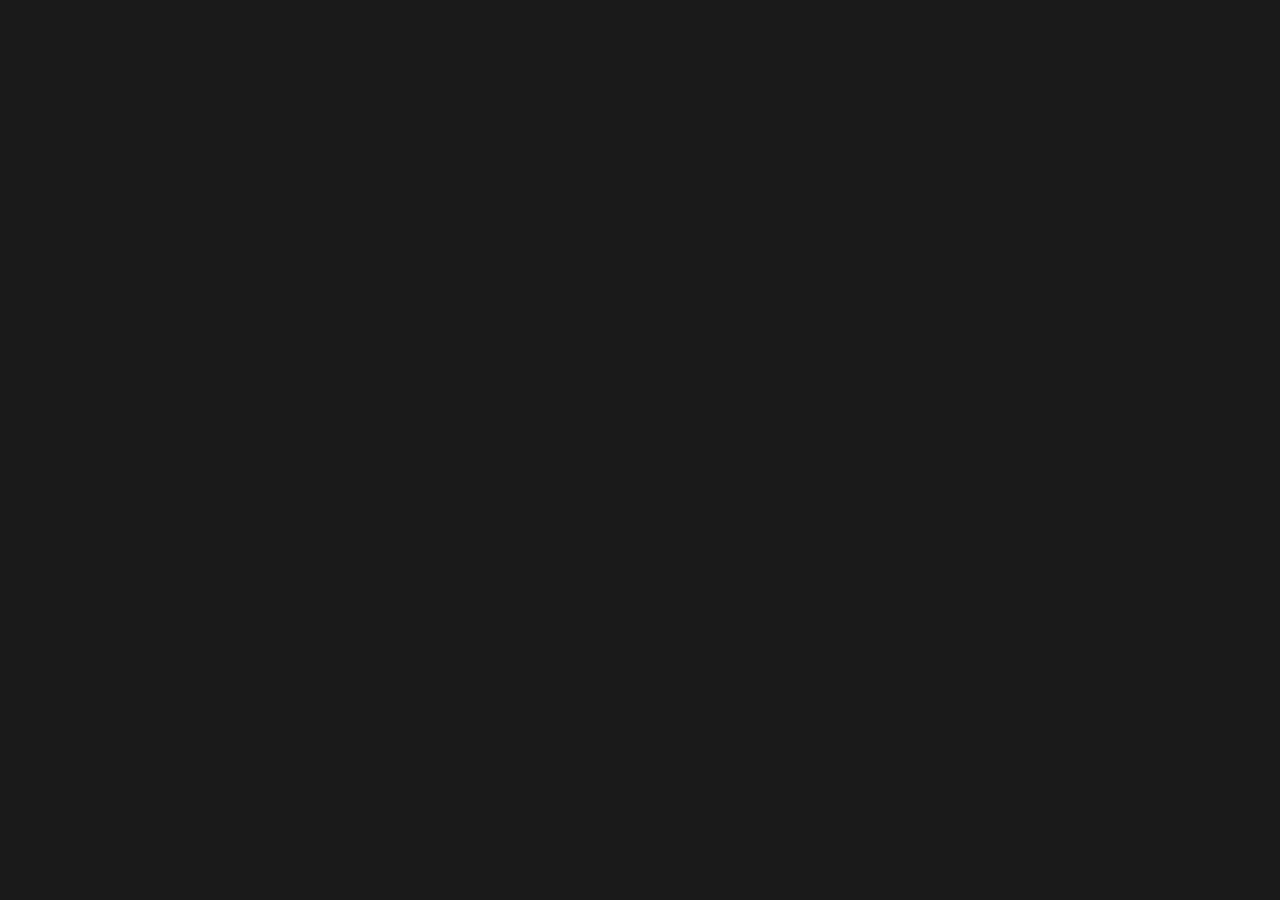
==== index.html @ 044301d6 "First commit for Buddjet Pro" ====
<html>
<head>
<meta http-equiv="Content-Type" content="text/html; charset=UTF-8" />
<meta name="msapplication-tap-highlight" content="no" />
<meta name="viewport" content="user-scalable=no, initial-scale=1, maximum-scale=1, minimum-scale=1, width=device-width" />
<title>Buddjet Demo Page</title>


<!-- stylesheet -->
<link rel="stylesheet" type="text/css" href="css/style-dev.css" />

<!-- external scripts -->
<script src="js/jquery-1.11.1.min.js"></script>

<script src="js/buddjet.js"></script>




</head>

<body>

<script>
    $(document).ready(
      function ()
      {
        if (typeof(Storage) !== "undefined") 
        {
            var session = localStorage.getItem(app_id + ".logged-in-session");
            // if we already have a valid session
            // then redirect to app page
            if (session == null || typeof(session) == "undefined")
            {
              window.location.href = "login.html";
            }
            else
            {
              window.location.href = "app.html";
            }
        }
        else 
        {
          // TODO redirect to error page
          // write access to local storage denied to application
          //alert('FATAL ERROR: ACCESS DENIED TO LOCAL STORAGE');
          window.location.href = "error/error.html";
        } 
        
      }
    );
</script>
  

</body>
  

</html>
---- css/style-dev.css ----
body  {
	font: 12px/14px 'Ubuntu', 'Helvetica Neue', Helvetica, Arial, sans-serif;
	color: #a8a7a8;
    margin: 0px;
    background-color: #1a1a1a;
	text-shadow: 1px 1px 0 rgba(0, 0, 0, 0.8);
    /*
	-webkit-box-shadow: inset 0 1px 4px rgba(0, 0, 0, 0.3), 0 1px rgba(255, 255, 255, 0.06);
	box-shadow: inset 0 1px 4px rgba(0, 0, 0, 0.3), 0 1px rgba(255, 255, 255, 0.06);
    */
}


.ui-sidebar-entry {
    vertical-align: middle;
    text-decoration: none;
    height:28px;
    width:220px;
    font: 13px 'Ubuntu', 'Helvetica Neue', Helvetica, Arial, sans-serif;
    letter-spacing: 1px;
    color: #cdccd0;
    font-weight: normal;

}

li.ui-sidebar-entry{
    padding-left: 55px;
}

a.ui-sidebar-entry {
    padding-top: 10px;
    background-position: 180px 10px;
}



a.ui-sidebar-entry:link, a.ui-sidebar-entry:visited {
    position: relative;
    display: block;
    text-decoration: none;
    overflow: hidden;
    border-radius: 0;
    text-shadow: 0 0 1px rgba(0, 0, 0, 0.2), 0 1px 0 rgba(0, 0, 0, 0.2);
    -webkit-transition: all 1s ease;
    -moz-transition: all 1s ease;
    -o-transition: all 1s ease;
    transition: all 1s ease;
}
a.ui-sidebar-entry:link:after, a.ui-sidebar-entry:visited:after {
    content: "";
    position: absolute;
    height: 0%;
    left: 50%;
    top: 50%;
    width: 150%;
    z-index: -1;
    -webkit-transition: all 0.75s ease 0s;
    -moz-transition: all 0.75s ease 0s;
    -o-transition: all 0.75s ease 0s;
    transition: all 0.75s ease 0s;
}
a.ui-sidebar-entry:link:hover, a.ui-sidebar-entry:visited:hover {
    text-shadow: none;
}
a.ui-sidebar-entry:link:hover:after, a.ui-sidebar-entry:visited:hover:after {
    height: 450%;
}
a.ui-sidebar-entry:link, a.ui-sidebar-entry:visited {
    position: relative;
    display: block;
    border-radius: 0;
    text-decoration: none;
    overflow: hidden;
    text-shadow: 0 0 1px rgba(0, 0, 0, 0.2), 0 1px 0 rgba(0, 0, 0, 0.2);
    -webkit-transition: all 1s ease;
    -moz-transition: all 1s ease;
    -o-transition: all 1s ease;
    transition: all 1s ease;
}

a.ui-sidebar-entry:after {
    opacity: 0;
    background-image: -webkit-linear-gradient( transparent 50%, rgba(255,56,0,0.4) 50%);
    background-image: -moz-linear-gradient(transparent 50%, rgba(255,56,0,0.4) 50%);
    background-size: 10px 10px;
    -moz-transform: translateX(-50%) translateY(-50%) rotate(-45deg);
    -ms-transform: translateX(-50%) translateY(-50%) rotate(-45deg);
    -webkit-transform: translateX(-50%) translateY(-50%) rotate(-45deg);
    transform: translateX(-50%) translateY(-50%) rotate(-45deg);
}
a.ui-sidebar-entry:hover:after {
    height: 600% !important;
    opacity: 1;
}




li#home-sidebar-entry { background: url('../img/16/16Px - 250.png') no-repeat; background-position: 20px 0px; }
li#income-sidebar-entry { background: url('../img/16/16Px - 385.png') no-repeat; background-position: 20px 0px; }
li#housing-sidebar-entry { background: url('../img/16/16Px - 249.png') no-repeat; background-position: 20px 0px;}
li#transportation-sidebar-entry { background: url('../img/16/16Px - 042.png') no-repeat; background-position: 20px 0px;}
li#medical-sidebar-entry { background: url('../img/16/16Px - 433.png') no-repeat; background-position: 20px 0px;}
li#utilities-sidebar-entry { background: url('../img/16/16Px - 144.png') no-repeat; background-position: 20px 0px;}
li#personal-sidebar-entry { background: url('../img/16/16Px - 006.png') no-repeat; background-position: 20px 0px;}
li#entertainment-sidebar-entry { background: url('../img/16/16Px - 117.png') no-repeat; background-position: 20px 0px;}
li#household-sidebar-entry { background: url('../img/16/16Px - 410.png') no-repeat; background-position: 20px 0px;}
li#giving-sidebar-entry { background: url('../img/16/16Px - 396.png') no-repeat; background-position: 20px 0px;}
li#pets-sidebar-entry { background: url('../img/16/16Px - 226.png') no-repeat; background-position: 20px 0px;}
li#insurance-sidebar-entry { background: url('../img/16/16Px - 020.png') no-repeat; background-position: 20px 0px;}
li#taxes-sidebar-entry { background: url('../img/16/16Px - 121.png') no-repeat; background-position: 20px 0px;}
li#debt-sidebar-entry { background: url('../img/16/16Px - 391.png') no-repeat; background-position: 20px 0px;}
li#education-sidebar-entry { background: url('../img/16/16Px - 312.png') no-repeat;background-position: 20px 0px; }
li#savings-sidebar-entry { background: url('../img/16/16Px - 211.png') no-repeat; background-position: 20px 0px;}



a.ui-fake-input, a.ui-fake-input:focus {
    border: 1px solid #111;
    text-decoration: none;
    margin: 0.2em;
    padding: 0.5em;
    font: 12px/14px 'Ubuntu', 'Helvetica Neue', Helvetica, Arial, sans-serif;
    line-height: 1em;
    background: #444;
    color: #fff;
    width: auto;
    font-family: 'Ubuntu', sans-serif;
    background: -webkit-gradient(linear, left top, left bottom, from(#222), to(#333));
    -webkit-appearance: none;
    /*box-shadow*/
    -webkit-box-shadow: 1px 1px 1px #333;
    -moz-box-shadow: 1px 1px 1px #333;
    box-shadow: 1px 1px 1px #333;
    outline-color: #1a1a1a;
    outline: 0;
}

.inner-fake-input, .inner-fake-input:focus {
    display: inline-block;
    width: 150px;
    height: 20px;
    margin-top: 2px;
    margin-bottom: 2px;
    width: 50px;
    margin-left: 2px;
    margin-right: 2px;
    padding-left: 5px;
    padding-right: 5px;
    outline-color: #1a1a1a;
    outline: 0;
}






input,
textarea,
select {
    border: 1px solid #111;
    padding: 0.5em;
    font: 12px/14px 'Ubuntu', 'Helvetica Neue', Helvetica, Arial, sans-serif;
    line-height: 1em;
    width: 80%;
    color: #fff;
    font-family: 'Ubuntu', sans-serif;
    background: -webkit-gradient(linear, left top, left bottom, from(#222), to(#333));
    -webkit-appearance: none;
    /*box-shadow*/
    -webkit-box-shadow: 1px 1px 1px #333;
    -moz-box-shadow: 1px 1px 1px #333;
    box-shadow: 1px 1px 1px #333;
}
input:focus,
textarea:focus,
select:focus { outline-color: #c00 }
textarea {
    height: 50px;
    background: -webkit-gradient(linear, left top, left bottom, color-stop(0, #222), color-stop(0.05, #333));
    background: -moz-gradient(linear, left top, left bottom, color-stop(0, #222), color-stop(0.05, #333));
    background: -o-gradient(linear, left top, left bottom, color-stop(0, #222), color-stop(0.05, #333));
    background: -ms-gradient(linear, left top, left bottom, color-stop(0, #222), color-stop(0.05, #333));
    background: gradient(linear, left top, left bottom, color-stop(0, #222), color-stop(0.05, #333));
}
fieldset{
    border:0;
}

select {
    padding: 0.5em 1em 0.5em 0.75em;
    background: #2a3339 url("data:image/png,%89PNG%0D%0A%1A%0A%00%00%00%0DIHDR%00%00%0C%80%00%00%00%40%08%02%00%00%00W%AEz%EF%00%00%00%19tEXtSoftware%00Adobe%20ImageReadyq%C9e%3C%00%00%06CIDATx%DA%EC%DDMk%94W%18%06%E0g%26%A3%B6EM%D4%18%AD%FDp(%B4j%A1%26%C5%8D%3B%C7%95%81J%CD%AA%A0t%11i%F7%FA%0F%8C%FF%C0%7F%90q%E72n%BBq%DCtQ%10%26%B6%94F%A4Djm%EAg%02j%A3%C6%9C%CAXJ%91d%9C%19%CA%0C9%5E%17%EF%EE%3D%EFy%E1%5E%DF%3CO%E1%C0%81%03%01%00%00%00%00%00%00%00%00%B0%F6%7D%7B%E5J%97%FFX%14%3A%00%00%00%00%00%00%00%00%40g%14%B0%00%00%00%00%00%00%00%00%00%3AT%12%01%00%00%00%00%00%00%00%00%90%87%D4%F5%3F%96RJr%07%00%00%00%00%00%00%00%00%E8%80%09X%00%00%00%00%00%00%00%00%40%26z0%01K%E8%00%00%00%00%00%00%00%00%40%1E%BA_%C0*%0A%1D%00%00%00%00%00%00%00%00%A03%26%60%01%00%00%00%00%00%00%00%00%99%E8%C1%0A%C2%94%92%DC%01%00%00%00%00%00%00%00%00%3A%60%02%16%00%00%00%00%00%00%00%00%90%89%1EL%C0%12%3A%00%00%00%00%00%00%00%00%90%87%EE%17%B0%8AB%07%00%00%00%00%00%00%00%00%E8L)%A5%24%05%00%00%00%00%00%00%00%00%20%03V%10%02%00%00%00%00%00%00%00%00t%C8%0AB%00%00%00%00%00%00%00%00%805%C3%04%2C%00%00%00%00%00%00%00%00%20%13%3DXA%98R%92%3B%00%00%00%00%00%00%00%00%90%81%1E%14%B0%84%0E%00%00%00%00%00%00%00%00%E4%A1%FB%05%AC%A2%D0%01%00%00%00%00%00%00%00%00%3Ac%05!%00%00%00%00%00%00%00%00%90%09%2B%08%01%00%00%00%00%00%00%00%00%3Ad%05!%00%00%00%00%00%00%00%00%40%87RG%CF%FA%81%81%2F%AA%D5O*%95%0D%11%856%BF%ED%1B%1A%1A%92%3B%00%00%00%00%00%00%00%00%90%81%FD%B7o%B7%FB%C9%8E%91%91%13%B5%DA%FB%87%0E%ED%1D%1F%DFZ(%DC%AE%D5%9EE%2C%B7%FC%B9%09X%00%00%00%00%00%00%00%00%40%26%DA%9D%7D%B5%7F%7C%FCx%AD%B6i%F7%EE%97%9F%7F%7C%E6%CC%D8%D4%D4%7B%03%03%EBZ%BEA%01%0B%00%00%00%00%00%00%00%00%C8D%5B%ED%AB%A3%D5%EA%E8%E4%E4%FA%FE%FE%FF%DE%B0%ED%D8%B1%2Fk%B5OGF%DEn%EDB%2B%08%01%00%00%00%00%00%00%00%80L%7C%D6%DA%0A%C2%81r%F9%EBZ%AD%7C%E4%C8%8Ao%D7%ED%DC%F9%D1%F1%E3%1B%E6%E6%EE%D4%EB%AF%5DGh%02%16%00%00%00%00%00%00%00%00%90%89V%06_%ED%AET%BE%A9%D7%B7%0F%0F7%B9%A7%D8%DF%FF%F9%E4%E4%D1s%E7%B6F%F4YA%08%00%00%00%00%00%00%00%00%F0%C2%A1%89%89%13%97.%BD%B2vp5%1F%9C%3A%F5U%AD%F6%E1%C0%C0%86%D5%CF%94RJb%05%00%00%00%00%00%00%00%002%D0%BC%0B5P.%AF%8B%989%7Bvk%C4%3B%8D%D1V%85%A6%E7%97%1B%CF%F0%D8%D8%C3j%F5%5E%C4%D2JgJB%07%00%00%00%00%00%00%00%00%F2%D0%BC%80%B50%3B%FB%C3%C4%C4%BB%11%5BZ.N-G%3Cj%EC%19%2C%ACr%B9%02%16%00%00%00%00%00%00%00%00%90%89%E6%05%AC%97m%AA%DF%22n%B5y%E7%B3%C6%F8%2B%05%2C%00%00%00%00%00%00%00%00%20g%E9uo%9F4%9E%FFQ)%A5%24w%00%00%00%00%00%00%00%00%20%03%DD%EFB%15%85%0E%00%00%00%00%00%00%00%00%D0%19%2B%08%01%00%00%00%00%00%00%00%80Lt%7F%02%96%15%84%00%00%00%00%00%00%00%00%40%26zP%C0%12%3A%00%00%00%00%00%00%00%00%90%87%E6%05%AC%5D%23%23'k%B5%0D%FD%FD%AD_%F8ta%E1%D2%F8%F8%D5%A9%A9%C7%11%CFW%3AP%14%3A%00%00%00%00%00%00%00%00%90%87%D4%F4%99%AB%D7%CF%97%CB%F7%2F_n%F1%B6%A5%1B7nV*%7DSS%9B%22%0A%AB%DC%D9788(w%00%00%00%00%00%00%00%00%20%03%FB%EE%DEm~%60iq%F1%CFju%C7%96-%1B%0F%1El~2%5D%BC%F8ht%F4%EE%EC%EC%CD%88%DB%11%8B%11%CB%2B%1D3%01%0B%00%00%00%00%00%00%00%00%C8D%F3%09X%CF%23%1EF%FC%1Aq%F1%F4%E9%99%93'%97%17%16V%BBg%F9%EC%D9%3Bcc%3F%CF%CF_%89%B8%16%F1%E2%DC%D2*w*%60%01%00%00%00%00%00%00%00%00o%8A%14%F1%24%E2V%C4w%D5%EA%F7%95%CA%D3%E9%E9WO%2C%2C%3C%3B%7C%F8%E6%C4%C4%8F%11%F5%88%1B%11%8FW%99%7D%F5R%DF%B6m%DB%C4%0A%00%00%00%00%00%00%00%00d%60%DF%BD%7B%AD%1C%7B%1E%F1W%C4%9D%B9%B9%7B%17.%EC%DA%B7%EF%AD%BD%7B%FFy1%3D%FD%B8R%B9Q%AF%FF%14%F1%CB%8B%03%11O%1B%9D%AD%26%FA%06%07%07%E5%0E%00%00%00%00%00%00%00%00d%60ok%05%ACh%0C%B5z%12%F1%60q%F1%F7%0B%17%B6%17%0A%9B%2B%95%E7%E7%CF%CF%8F%8E%5E%9F%9F%BF%1Aq%3Db%BE%D1%D3z%AD%C2%9E%3D%7B%E4%0E%00%00%00%00%00%00%00%00d%60lf%A6%AD%F3%85%88%F5%11C%11%C3%E5%F2%E6%D9%D9%FB%11%D7%22%FE%88X%7C%DD%E0%AB%7F%95RJr%07%00%00%00%00%00%00%00%002%90%DA%3F%BF%18q%2B%E2%D1%EC%EC%C6%88%C7%8D%C1W%CF%DA%B9%A1%24t%00%00%00%00%00%00%00%00%E0M%B6%14q%3F%E2A%A3%8F%D5n%85K%01%0B%00%00%00%00%00%00%00%00%C8D%EA%FA%87V%10%02%00%00%00%00%00%00%00%00%99%E8~%17%CA%04%2C%00%00%00%00%00%00%00%00%20%13%DD%2F%60%15%85%0E%00%00%00%00%00%00%00%00%D0%19%13%B0%00%00%00%00%00%00%00%00%80L%F4%60%05aJI%EE%00%00%00%00%00%00%00%00%40%06zP%C0%12%3A%00%00%00%00%00%00%00%00%90%87%EE%17%B0%8AB%07%00%00%00%00%00%00%00%00%E8%8C%09X%00%00%00%00%00%00%00%00%40%26z%B0%820%A5%24w%00%00%00%00%00%00%00%00%20%03V%10%02%00%00%00%00%00%00%00%00%AC%19V%10%02%00%00%00%00%00%00%00%00%99%E8%C1%0AB%A1%03%00%00%00%00%00%00%00%00y%B0%82%10%00%00%00%00%00%00%00%00%60%CD(%A5%94%A4%00%00%00%00%00%00%00%00%00d%C0%04%2C%00%00%00%00%00%00%00%00%805%A3%24%02%00%00%00%00%00%00%00%00%20%0F%DD%9F%80%F5%B7%00%03%00%FF%B1%B68%FB%14rt%00%00%00%00IEND%AEB%60%82") no-repeat right center;
    /*background-size*/
    -webkit-background-size: 1600px 32px;
    -moz-background-size: 1600px 32px;
    -o-background-size: 1600px 32px;
    background-size: 1600px 32px;
}

input[type=text] { 
    background: -webkit-gradient(linear, left top, left bottom, color-stop(0, #222), color-stop(0.12, #333));
    background: -moz-gradient(linear, left top, left bottom, color-stop(0, #222), color-stop(0.12, #333));
    background: -o-gradient(linear, left top, left bottom, color-stop(0, #222), color-stop(0.12, #333));
    background: -ms-gradient(linear, left top, left bottom, color-stop(0, #222), color-stop(0.12, #333));
    background:  gradient(linear, left top, left bottom, color-stop(0, #222), color-stop(0.12, #333));
}
input[type=submit] {
    width: auto;
    padding: 0.25em 1em;
    line-height: 1.5em;
    background: -webkit-gradient(linear, left top, left bottom, from(#a00), to(#600));
    background: -moz-gradient(linear, left top, left bottom, from(#a00), to(#600));
    background: -o-gradient(linear, left top, left bottom, from(#a00), to(#600));
    background: -ms-gradient(linear, left top, left bottom, from(#a00), to(#600));
    background: gradient(linear, left top, left bottom, from(#a00), to(#600));
    border: 2px solid #c00;
    text-shadow: 0 0 2px #300;
    font-weight: bold;
    /*box-shadow*/
    -webkit-box-shadow: 1px 1px 3px #000;
    -moz-box-shadow: 1px 1px 3px #000;
    box-shadow: 1px 1px 3px #000;
    margin-right: 0.5em;
}
input[type=reset] {
    width: auto;
    padding: 0.25em 1em;
    line-height: 1.5em;
    background: -webkit-gradient(linear, left top, left bottom, from(#333), to(#222));
    background: -moz-gradient(linear, left top, left bottom, from(#333), to(#222));
    background: -o-gradient(linear, left top, left bottom, from(#333), to(#222));
    background: -ms-gradient(linear, left top, left bottom, from(#333), to(#222));
    background: gradient(linear, left top, left bottom, from(#333), to(#222));
    border: 2px solid #444;
    text-shadow: 0 0 2px #300;
    font-weight: bold;
    color: #999;
    /*box-shadow*/
    -webkit-box-shadow: 1px 1px 3px #000;
    -moz-box-shadow: 1px 1px 3px #000;
    box-shadow: 1px 1px 3px #000;
    white-space: nowrap;
}



input[type=checkbox],
input[type=radio] {
    display: inline-block;
    font-size: 15px;
    line-height: 1em;
    margin: 0 0.25em 0 0;
    padding: 0;
    width: 1.25em;
    height: 1.25em;
    -webkit-border-radius: 0.25em;
    -moz-border-radius: 0.25em;
    border-radius: 0.25em;
    vertical-align: text-top;
}
input[type=radio] {
    -webkit-border-radius: 2em;
    -moz-border-radius: 2em;
    border-radius: 2em;
}
input[type=checkbox]:checked {
    background: url("data:image/png,%89PNG%0D%0A%1A%0A%00%00%00%0DIHDR%00%00%008%00%00%008%08%02%00%00%00'%E4%ACI%00%00%00%19tEXtSoftware%00Adobe%20ImageReadyq%C9e%3C%00%00%04%FEIDATx%DA%EC%98%DFo%1BE%10%C7g%ED%E4l%E7~%F8%9C%8B%7F%C5%8DS%D2%26P%01UQ%1E%10%12R%11%12B%AAx%E0%8D'%FED%D47J_%10%FF%00%20%F5%01%15%119!n%1C'%25%C9%D9%17%FBn%EFb%2F%D3Y%9Du%89%83%E4%CD%0FP%D1%ADV%D1%C6%3B%E7%FB%F8%BB%B33%B3%CB677%E1mh%19xKZ%0A%9A%82%A6%A0)h%0A%9A%82%A6%A0Wjs%D7y%98%C5%03q%13f7%0F%CA%A8g%12%CB1%26%08A%83%E4bM%2C'f%13%CB%5B%07e%F4%0C%F6y%FA%9B%A1w%9F%25%FA8%A6%9CK%F4%89Y%14%9B%89%5B%05%95%94%1A%C0%02%F5%3C%E1%22A%000%00%F0ip%16%7F%2F%CE%16%00t%1Ad%08%11g%87%D4A%9D5%BB%BC%BC%ACJi%018%00%15%80%3A%C0%E3%93%93Q%3E%9Fc%2C%9BX%FA%2C%C1%15%01%96%00%AA%00%CBB%7C%EA%BA%BCP%D0hJ%C4%94j%A0%F5z%7Dv%D0yR%08)%F1%C7%AD%02%3C%E9v%1F%ED%EE%3E%1C%0E%5D%DB%96%8B%3B%22K%042%E9%97%AC%00%AC%09%F1M%AB%B5%D1%ED6%18%EB%1B%06%90%B4!%B1%8ETX%15%40%A5N%16%89%84%94_v%BB%D5N%A7%83%9Fp%FE%81%EF%F7K%25%60L%FE%18%83(%9B%00%1BB%7C%D5jA%AF%B7%8F%F2%7B%DE2c%87%86%E1%93%93%84%09%87%9E%E9%ED%B5ZmF9'%0B%8A%0F%3C98%40%CA.%BD%AF%8Fd%9Co%F8%FE%90tE%BF%2C%014%00%D6%85%F8%7C%7B%3B%EA%F5%DA%24%1E%C2U%3C%AF%94%C9%B4t%DD%A3%7F%A38%08%DC%A4%A2%2C%A1%E8c%D7%FD%A8%DD%EE%10%A5l%92u%CD%F7%C1%B6M%C6P%F2w%84%F8x%7B%3B%24J%D9F%B4%99%9A%9E%E7%17%0A%7F%E4%F3%B8%F9%F8m(*%23%8E%DC%EF%A3%5C%EE%91%EF%9B%9C%F7%13%B3%92%B5%E1%FB%E3b%D1%16%E2%C1%CEN%92R6%F4%EC%C8%B2%9E%D5j%7F%01%9C%12%E8%ECn%9A%ADV%AB%B3%D8%89XTt%C1%1C%C0%89m%7F%E8%FB%C6e%AC%15%DF_t%DD%B0%DF%BF%40%89%1Bk%DE%B2%9E%DE%BD%DBf%EC(%01%0A7%0B%0Aq%8E%91A%0A%89%FB%C5%E2%7BA%A0O%B1%8E8%1Fr~8E%99%B3%AC%E7%AB%AB-%C6%D0%B3O%12%3E%3A%2Bh%A5R%99%3D%98%89%F3%7DP%2C%DEC%5D%C30%C9%CA%A9_%A0%D4%2C%EB%A7f%F3w%C6v%01%5E%03x%8A%EB%AE%06%3A%C9%E6%E3D%60g%C5b%23%08.%B0%5E%A44%CD_%9B%CD%97%8Cm%03%A0%9C.%C9%A9%14%9B%DE%BC%AB%5C._AQ%20g%5D%A0%C0%3E%B6%ACr%10%8C%C3%90O%D9c%2C3Mskee%9F%B1%1D%00%8C%A6G%94l%23E%CA%EB%D6%A3%E2%16%2CoFQY%13%15(%9A%E2cw(%5E%BE%FF%EAU%E8y%87%97%D9%A3%C6%E8%15%A8w%CF4%7B%B4%D3%03%92st%85%5C%BF%B4%B4%A4D)%93%93%CC%A2%EF%0A%F1%C9%DE%5E%E4y%ED%7F~%AAO%AC%0D%CE%915%A0%1C1I%9EJ%ACj%A0%1A%15%25e%CA%E3H%F9%05R%9E%9E%B6%A7%FC2%7F~%E3K%D6%7BApD%AC%01%CD%9E%A9%E6z%C7qf%07%C5PoSuw_%88%AF%3B%9D%B3)J%DC%E3%A6a%2Ch%DA%858%20Y78o%1B%86G%25%A9r%1C%9D%11T%A6%A5%02%816%84%F8v%7F%9F%5DF9o%18%5B%F5%FA%B1i%96%C3p%9A%D5%0C%C3u%CE_%18%86K%AC%A1RQ%B2%B8%B88%7B%99%97%A3m%F4%D9%E9%E9%83%E3%E3%FD%F3%09%F0%0D%A5%AE%FFR%AF%EF1%86%89%A7g%18w87%A2(%C9%8A%8B%EE%84%A1%97%CB%BD%D44%D5%98%AF%00%9A%A1%D8%89%A2%06%9A%B6%C2%18%D6%1F~%CC*)%7F%AC%D5~KDu%D70%EE%A3%AE1%ABF%F5%E1%9F%8E%F3%DC%B2%AE%90%9C%14%40Y%7C%A6%C3%BD%E2%16%0Aw%B0%9C%23V%AC%89%B2%BA%FE%7D%AD%26s%0F%96%7F%C7%14%D5%03%2C%3E%0Cc%23%0C%CD(%0A%88%F2%B5%E3%3C%2B%95%3Aq%D8%0F%95%7C%B4%84%95%B9%CA)%5E%96%26(C7%9Fw2%99U%DF%0Ft%FD%BBju%8Br%8F%84%90u1%A7%B5n%EB%FAz%18.E%D1%8E%E3%FC%60%DB%E8%D6%07T%94%0C%15w%BD%C2)T%9Ew%87%24%18%10%CA%A1mo%CE%CD%BD%D0u%97*7%FC%BC%17%07%A6%90%96%15%C78%D5%AEV%1F%0E%06%3F%D3%1E%3A%A6%3ET%CF%F5lmmM%F5%B8%9C%A3h*%CF%C1Z%7C%CC%18%C4Ag%14%EF%BC%02%15%03%3A%0D%B2%84.O%D5%838%8E*e%26%B5s%BD%88%8F%ED%F2%2C%2F%0B%D3%C9%CDB%94%D0I%C4%25%92%1F_%40%8C%CE%9B%DD%EE%05%C4%84uL%0A%C9%3AZ%5Cv%A53%8E%0F%C4%7C%CAl%FC%EF%5C%E9H%D6%D1%0C%B7_%E3%FF%FC%92L%B5x%BB~%8D%97%5E%E4%A6%A0)h%0A%9A%82%A6%A0)%E8%FF%1E%F4o%01%06%00%DBBF5c%12Wd%00%00%00%00IEND%AEB%60%82") no-repeat center center;
    -webkit-background-size: 28px 28px;
    -moz-background-size: 28px 28px;
    -o-background-size: 28px 28px;
    background-size: 28px 28px;
}
input[type=radio]:checked {
    background: url("data:image/png,%89PNG%0D%0A%1A%0A%00%00%00%0DIHDR%00%00%008%00%00%008%08%02%00%00%00'%E4%ACI%00%00%00%19tEXtSoftware%00Adobe%20ImageReadyq%C9e%3C%00%00%04)IDATx%DA%EC%99%DFo%DB6%10%C7IY%B6%E5%DF%89%DD%FChf%23%C0%DE%BA%3D%E6%0FX%81%BE%F6%FF%DD%5E%F7%D8%F7%01-0%F4%07%10%BF%AC%F1%8C%DA%B1%23%CB%94x%3D%1Cq%04e%25-%958%DB%82I8%10%B2M%8A%1F%7D%C9%3B%1Eiyqq!%9E%C2%15%88'rU%A0%15h%05Z%81V%A0%FF%13%D0%F0%E1%8F%90%1Eu%E0%DF%02%95%85%D2%DC%C8%3C%1C%E4A%E1%01%D0%E1%BD%11%25O%1D%C9%A5%BCMH4%CD%A5%2C%A0%3F%16%A8t%40k%5C%06%8E%D9%0A%16%D1ZF%DFd%F7%9D%0FaYJ%AB_%8D-t%CA%1DP%C4J%B9%0C%98%D2%BC%40Y%D6%F0%1E%94%01%93%A15%84%A8%93%99%8F%01%C7%11%A3bJ%A6%C8%B6t%2F%19%B7%2CkX6%98%19%CA%3A!%A25%C9%1AL%5Cs%403%E6CK%E8%A7m~%1Eg%A5%86%1E%00J%05%A0%80%85D%BEH%88%16%9B%C15%13%40%F0p%1B%C4%98%C5%DE%99%BE%A5%26k%89%A1%B73%D2P%22%5C%5B%88%8E%10%5D%BAi%13w%C3Q%14)7B%DCP%E5%22(%F0%FB%C0~%15%05G%CE%3A%83%22%E2%40%88%BE%10%3D!%C6q%FCb6%3B%B9%BE%EE%24(%A2X7%9B%7F%F5z%EF%9E%3D%BBl%B5%AE%A9%95d!3%C7%60%EF%8A%06%AC%E8%0E%E5%A1%10%23%AD%7F%B9%BC%3C%9A%CFgB%7C%A4%B1%C6%AB%99%24%FD%24y9%9B%5D%0D%87%BFO%26%B5%20%10y%D0%D4%09%5B%3EW%ED%F4%F4%D4%C7%DFw%B4%EC%90%8A%07B%1Ci%FD%FA%FD%FB%60%B9%FC%40%A3%9C9%8E%82%1F%11%7D%88J%AFV%D3%83%03%25e%CAq%20%CD%8B%0A%1E%A2%D6NNN%3C'%A8%F1%F4%88%A6c%97F%7C(%C4%AB%E9%14)%A7w%B7%5Dbe%A5~P%EA%B2%DF%DFr%A8R%B7%B1%EEa%8EB%DE%E5%8D%AE%88%3B%89%E3%E3%F9%FC%ED%F7%9A%E3k%BC%98%CF'%A3%D1%AA%D5Zsp%08%EE%C8%0A%1E%04%BA%E3%F8uv%FC%9Fq%0A%FA%B5%BD%A2%CA%1F%C6c%1B%C2%EC2%06%8F%01jc%BE%09RG%EB%F5G%BF%B6%E8%F8%3F%AE%D7%0D%00w%F5%92%8E%D7%EFm%E8!%1F%01%8C%7B%B5%94%DA%FA%81b%B5H%A9%00%40%DE6%E8%3E%A0O'%C3%F7W%D4%A6%95%D6a7a%D8P*%F1%E8%A6A%953%00%1BA%ED%03%F79G5%E7l%99%13%AE%91%EFs%BB%DD%5B%2C%7C%40%7BT9%01H%0B%2B%93%F6%1Cz%F0%BBP%0C%8D%DD%00(%80-%C0%06%20%06%F8%E3%F0%F0%C8o%E0%B0%1AV%8E%A9%E1%96%1E%92%D2%033%F0%BD%7C%15%D5%2C%A4%22-M%B6%F1%A9%D9%FC%3C%18%8C%17%8B%E97%9B%8FQ%CE%C1%00%2B%DF%20(5%B7%01_%7B%2BZ%1B%8DF%9EYs%E0%EC%3Dj%7C3%EBt~%BA%B9%E9%A6%E9%F2n%CA0%8A~%3B%3B%C3%E5tAqjM%89%DF%86q%7DA%87%C3%E1w%3DI%16p%ED%F6%08%BB%C1%B5q%92%A6%E7%944e%BC%DC7)_9G%B8~%FF%D7%E7%CF%AF%A4%FCB%A0%2B%1A%0AW%D7%9D%DC%F4%FE%A0.n%90%DF%E2%19%25%B0%BFO%9D%CE%A2%DD%C6%A1%99h%7D%AE%F5%19f-%F5%FA%B2%DB%7Ds%7C%FCf0%F8%5B%88%2Fd%2BGN%9B%9D%C0%1E%D3%3C%60%F1%94%B3m%B2%3F)%EAx%15E%7FF%D1N%E2%1C%93~kB4%16%B3%96%8A%85%DCg%E2l%23%94%A0%0E%DC%E0%9A2P%C4%99%BC%BB%151ngpc%D6%D2%80f%8E%9C%FBTT%B0%A8%99%F3%A5%E68%B0!%CA%5B7w%09%E3%9A%9B-Sj%EFU%BEtR%B2%B3%90%80%B3%833%F9%94%CD%89%84%B3%40l%F3%DBe%C5%DF%EB2r%96%D8%8A%80%83%EB.%AA)%0B%19%B2%9C%D2%D1%DB%1E%40(g%ED%D5%E5)%CB%ED%EB!%1F%FF%0D%8A9%FF%A89N%E6%82%BAk%AF%BBC*KY%FA%00%02%9C%20%60%BA%0F%B8%FC%F6!%99.L%CA%C7%3D%24%13%F9%E38%E9%10%C8%C2Q%05%14%EA%FF%A3%C7%8EE%88%FF%F4A%EE~!%AA%3F%1B*%D0%0A%B4%02%AD%40%2B%D0%A7%07%FAU%80%01%00%CB%CE%9B*%C4!%CE%AD%00%00%00%00IEND%AEB%60%82") no-repeat center center;
    -webkit-background-size: 28px 28px;
    -moz-background-size: 28px 28px;
    -o-background-size: 28px 28px;
    background-size: 28px 28px;
}



#ui-board-select {
    margin-top: 10px;
    width: 250px; 
}

select#ui-board-select{
    outline-color: #900;
    outline-width: thin;
    outline-style: outset;
}

#ui-btn-settings-container {
    width: 100%;
    height: 40px;
    padding-left: 90%;
    margin-top: -30px;
    outline-width: 0px;
}

#ui-btn-settings-container > a {
    margin-left: -40px;
    outline-width: 0px;
}


ol, ul {
  list-style: none;
}

.ui-expense-li {
    padding-top: 2px;
    padding-bottom: 2px;
    vertical-align:middle;
    overflow: hidden;
    max-height: 35px;
    height: auto;
}

.income, .transportation, .housing, .medical, .utilities, .personal, .entertainment, .household, .giving, .pets, .insurance, .taxes, .debt, .education, .savings {
    color: rgb(255, 255, 255);
    font-weight: bold;
    padding: 4px 4px 4px 4px;
    margin-top: 10px;
    margin-bottom: 10px;
    font: 12px 'Ubuntu', 'Helvetica Neue', Helvetica, Arial, sans-serif;
    text-transform: uppercase;
}

.income {
    background-color: rgb(10, 160, 100);
}

.housing {
    background-color: rgb(205, 0,0);
}

.transportation {
    background-color: rgb(255, 56,0);
}

.medical {
    background-color: rgb(232, 139,0);
}

.utilities {
    background-color: rgb(255, 214,47);
}

.personal {
    background-color: rgb(90, 207, 210);
}

.entertainment {
    background-color: rgb(0, 166, 171);
}

.household {
    background-color: rgb(193, 140, 148);
}

.giving {
    background-color: rgb(0, 46, 65);
}

.pets {
    background-color: rgb(17, 62, 92);
}

.insurance {
    background-color: rgb(86, 128, 166);
}

.taxes {
    background-color: rgb(129, 112, 124);
}

.debt {
    background-color: rgb(201, 210, 216);
}

.education {
    background-color: rgb(0, 46, 65);
}

.savings {
    background-color: rgb(17, 62, 92);
}



.ui-screen-hidden, .global-data-no-ui, .ui-loader, #ui-chart-switch-container {
    visibility: hidden;
    margin: 0px 0px 0px 0px;
    padding: 0px 0px 0px 0px;
    height: 0px;
}

.ui-input-search {
    display: inline-block;
    margin: -40px 0px 0px 40px;
    padding: 0px;
    width: 430px;
}

.ui-input-search > input {
    width: 350px;
    padding-left: 5px;
    margin-right:5px;
}

.ui-input-clear, .validate-modal-dialog {
    padding: 0.1em 0.5em;
    margin: 0px;
    line-height: 1.5em;
    display: inline-block;
    color: rgb(200, 240, 240);
    background: -webkit-gradient(linear, left top, left bottom, from(#333), to(#222));
    background: -moz-gradient(linear, left top, left bottom, from(#333), to(#222));
    background: -o-gradient(linear, left top, left bottom, from(#333), to(#222));
    background: -ms-gradient(linear, left top, left bottom, from(#333), to(#222));
    background: gradient(linear, left top, left bottom, from(#333), to(#222));
    border: 2px solid #444;
    text-shadow: 0 0 2px #300;
    font-weight: bold;
    color: #999;
    /*box-shadow*/
    -webkit-box-shadow: 1px 1px 3px #000;
    -moz-box-shadow: 1px 1px 3px #000;
    box-shadow: 1px 1px 3px #000;
    white-space: nowrap;
}


span[class="ui-frequency-select"], span[class="ui-board-select"], #ui-board-select-button > span {
    visibility: hidden;
    height: 0px;
}




label {
  float: left;
  width: 100px;
  line-height: 40px;
  padding-right: 10px;
  font-weight: 100;
  text-align: right;
  letter-spacing: 1px;
}

::-moz-focus-inner {
  border: 0;
  padding: 0;
}

.lt-ie9 input[type=text], .lt-ie9 input[type=password] {
  line-height: 40px;
  background: #282828;
}




.ui-expense-label, .frequency-combo-container, .ui-expense-amount, .ui-current-amount  {
	vertical-align:middle;
	display: inline-block;
    visibility: visible;
	width: 90px;
	text-align: left;
}

.ui-expense-amount, .ui-current-amount {
    text-align: right;
}

.ui-expense-label-less-compact {
    vertical-align:middle;
    display: inline-block;
    visibility: visible;
    width: 170px;
    text-align: left;
}

.ui-select {
    vertical-align:middle;
    display: inline-block;
    width: 110px;
    text-align: left;
}

.ui-btn > span {
    visibility: hidden;
    display: none;
}

 .ui-monthly-amount , .ui-yearly-amount{ 
    visibility: visible;   	
	vertical-align:middle;
	display: inline-block;
  	width: 70px;
  	text-align: right;
}

div[class$="-monthly-total"], div[class$="-yearly-total"] {
    color: rgb(255, 255, 255);
}


/* charts */

.amcharts-chart-div > a {
    visibility: hidden;
    display: none;
}

#expenses-donut {
    margin: -10px 0px;
    display: inline-block;
    width: 600px;
    height: 280px;
} 

#expenses-vs-prevision-barchart {
    margin: 50px 0px 0px 30px;
    display: inline-block;
    width: 500px;
    height: 300px;
}  

#tendency-barchart {
    margin: -30px 0px 0px 30px;
    display: inline-block;
    width: 500px;
    height: 300px;
}  




/******************************************/

#ui-switch-container {
    display: inline-block;
    background: -webkit-gradient(linear, left top, left bottom, from(#333), to(#222));
    background: -moz-gradient(linear, left top, left bottom, from(#333), to(#222));
    background: -o-gradient(linear, left top, left bottom, from(#333), to(#222));
    background: -ms-gradient(linear, left top, left bottom, from(#333), to(#222));
    background: gradient(linear, left top, left bottom, from(#333), to(#222));
    z-index: 20;
    visibility: visible;
    position: fixed;
    width: 100%;
    top: 0px;
    left: 0px;
    height: 50px;
    padding-left: 40%;
    -webkit-font-smoothing:antialiased;
    -webkit-box-sizing:border-box; 
    -moz-box-sizing:border-box;
    -ms-box-sizing:border-box;
    box-sizing:border-box;
}

.no-internet-connection {
    display: inline-block;
    background: rgba(200, 0, 0, 0.3);
    z-index: 20;
    position: fixed;
    width: 100%;
    top: 100%;
    left: 0px;
    height: 30px;
    margin-top: -30px;
    vertical-align: top;
    text-align: center;
    -webkit-font-smoothing:antialiased;
    -webkit-box-sizing:border-box; 
    -moz-box-sizing:border-box;
    -ms-box-sizing:border-box;
    box-sizing:border-box;
}

.no-internet-connection > h3
{
    margin-top: 8px;
}


/* 1 -Hide the inputs */
#one {
    display:none;
}

/* 2 -Prepare labels */
#thumb {
    content:'';
    height:28px;
    display:block;
    float:left;
    width:28px;
    /*border-radius*/
    -webkit-border-radius:50%;
       -moz-border-radius:50%;
            border-radius:50%;
      box-shadow:0 0 2px rgba(0,0,0,1),0 0 10px rgba(0,0,0,.2), -5px 5px 10px rgba(0,0,0,.2), -10px 10px 10px rgba(0,0,0,.1), 0 0 2px rgba(0,0,0,.6);
    position:absolute;
    z-index:1;
}

.ui-switch-label {
    display:block;
    width:70px;
    height:24px;
    margin:8px 10px;
    padding-top: 0px;
    padding-bottom: 6px;
    background:#232629;
    border-radius:50px;
    box-shadow:0 1px 0 rgba(255,255,255,.1), inset 0 4px 5px rgba(0,0,0,.4),inset 0 0px 1px #000; 
}

.ui-switch-label:before {
    content:'';
    display:block;
    position:absolute;
    margin-top: 10px; 
    margin-left: 14px;
    width: 10px;
    height: 10px;
    background: -webkit-radial-gradient(#31bf49 ,#39c252);
    border-radius: 50%;
    box-shadow:#000 0px 0px 1px,
         inset #000 0px 0px 1px, 
         inset #000 0px 0px 1px, 
         inset #460 0 -1px 9px,
         inset #fff 0 1px 1px ,
         inset rgba(255,255,255,.4) 0 3px 4px ,
         inset rgba(255,255,255,.6) 0 -2px 4px ,
         0 0 5px #39c252,
         0 0 15px #39c252;

}

.ui-switch-label:after {
    content:'';
    display:block;
    margin-top: 10px;
    margin-left: 58px;
    width: 10px;
    height: 10px;
    background: -webkit-radial-gradient(#f00,#e04145);
    border-radius: 50%;
    box-shadow:#000 0px 0px 1px,
         inset #000 0px 0px 1px, 
         inset #000 0px 0px 1px, 
             inset #000 0px 0px 1px, 
         inset #e04145 0 -1px 9px,
         inset #fff 0 1px 1px ,
         inset rgba(255,255,255,.4) 0 3px 4px ,
         inset rgba(255,255,255,.6) 0 -2px 4px ,
         0 0 5px #e04145,
         0 0 15px #e04145;
}




/* Now, make it move */

.ui-checkbox-on > #thumb
{
    margin: 0px 50px;
    -webkit-transition: all .2s;
    -moz-transition: all .2s;
    transition: all .2s;
}

.ui-checkbox-off > #thumb
{
    margin: 0px 0px;
    -webkit-transition: all .2s;
    -moz-transition: all .2s;
    transition: all .2s;
}


/*=== Classes  ===*/

/* Metal ------------------------- */

.metal{
    position:relative;
    margin:40px auto;
    background-color:hsl(0,0%,10%);
    /* border */
        inset hsla(0,0%,15%, .8) 0 -1px 5px 4px, /* soft SD */
        inset hsla(0,0%,0%, .25) 0 -1px 0px 7px, /* bottom SD */
        inset hsla(0,0%,100%,.7) 0  2px 1px 7px, /* top HL */
        
        hsla(0,0%, 0%,.15) 0 -5px 6px 4px, /* outer SD */
     hsla(0,0%,100%,.9) 0  5px 6px 4px;
    /* outer HL */

}
/* Radial ------------------------- */

.radial.metal{ 
    line-height:160px;
    /*border-radius*/
    -webkit-border-radius:80px;
       -moz-border-radius:80px;
            border-radius:80px; 
    background-image:-webkit-radial-gradient(  50%   0%,  8% 50%, hsla(0,0%,100%,1) 0%, hsla(0,0%,100%,.1) 100%),    -webkit-radial-gradient(  50% 100%, 12% 50%, hsla(0,0%,100%,.6) 0%, hsla(0,0%,100%,0) 100%),    -webkit-radial-gradient(   0%  50%, 50%  7%, hsla(0,0%,100%,.5) 0%, hsla(0,0%,100%,0) 100%),    -webkit-radial-gradient( 100%  50%, 50%  5%, hsla(0,0%,100%,.5) 0%, hsla(0,0%,100%,0) 100%),        -webkit-repeating-radial-gradient( 50% 50%, 100% 100%, hsla(0,0%,  0%,0) 0%, hsla(0,0%,  0%,0)   3%, hsla(0,0%,  0%,.1) 3.5%),    -webkit-repeating-radial-gradient( 50% 50%, 100% 100%, hsla(0,0%,100%,0) 0%, hsla(0,0%,100%,0)   6%, hsla(0,0%,100%,.1) 7.5%),    -webkit-repeating-radial-gradient( 50% 50%, 100% 100%, hsla(0,0%,100%,0) 0%, hsla(0,0%,100%,0) 1.2%, hsla(0,0%,100%,.2) 2.2%),        -webkit-radial-gradient( 50% 50%, 200% 50%, hsla(0,0%,90%,1) 5%, hsla(0,0%,85%,1) 30%, hsla(0,0%,60%,1) 100%);
}
.metal.radial:before, .metal.radial:after{
    content:"";
    top:0;
    left:0;
    position:absolute;
    width:inherit;
    height:inherit;
    /*border-radius*/
    -webkit-border-radius:inherit;
       -moz-border-radius:inherit;
            border-radius:inherit;
    /* fake conical gradients */
    background-image:-webkit-radial-gradient(  
        50%   0%, 10% 50%, 
        hsla(0,0%,0%,.5) 0%, 
        hsla(0,0%,0%,.1) 100%
       ),    
        -webkit-radial-gradient(  
        50% 100%, 10% 50%, 
        hsla(0,0%,0%,.2) 0%, 
        hsla(0,0%,0%,0) 100%
        ),   
        -webkit-radial-gradient(   
        0%  50%, 50% 10%, 
        hsla(0,0%,0%,.1) 0%, 
        hsla(0,0%,0%,0) 100%
        ),    
        -webkit-radial-gradient( 
        100%  50%, 50% 06%, 
        hsla(0,0%,0%,.1) 0%, 
        hsla(0,0%,0%,0) 100%
        );
    }
    .metal.radial:before{
    /*transform*/
    -webkit-transform:rotate( 65deg);
       -moz-transform:rotate( 65deg);
        -ms-transform:rotate( 65deg);
         -o-transform:rotate( 65deg);
            transform:rotate( 65deg);
    }
    .metal.radial:after{
    /*transform*/
    -webkit-transform:rotate(-65deg);
       -moz-transform:rotate(-65deg);
        -ms-transform:rotate(-65deg);
         -o-transform:rotate(-65deg);
            transform:rotate(-65deg);
}

/******************************************/


#sidebar1 {
    background-color: rgb(46,46,46);
    /*
    background-color: rgb(46,55,62);
    background: url(../img/placeholders/LeftMenu.jpg); 
    -webkit-background-size: cover;
    -moz-background-size: cover;
    -o-background-size: cover;
    background-size: cover;*/
    z-index: 10;
    overflow: hidden;
    padding-top: 50px;
    margin-left: -40px;
    position:fixed;
    width: 260px;
    height: 100%;
    outline: 0;
}


#middlecolumn {
    position: absolute;
    padding-left: 220px;
    width: 470px;
    padding-top: 100px;
    outline: 0;
    /*background: url(./img/large-landscape-bgnd.jpg) no-repeat center center fixed; 
    -webkit-background-size: cover;
    -moz-background-size: cover;
    -o-background-size: cover;
    background-size: cover;*/
}

#sidebar2 {
    /*background: url(./img/placeholders/canvas.jpg) no-repeat; */
    z-index: 10;
    display: inline-block;
    position:fixed;
    margin-left: 670px;
    margin-top: -5px;
    width: 990px;
    outline: 0;
}

.content { 
    background-color: #1a1a1a;
    outline: 0;
}




.frequency-combo-container-hidden, .ui-expense-amount-hidden, .ui-monthly-amount-hidden, .ui-yearly-amount-hidden, .ui-current-amount-hidden, .ui-current-percentage-hidden, .ui-screen-hidden, .global-data-no-ui, .ui-loader {
        visibility: hidden;
        display: none;
        margin: 0px 0px 0px 0px;
        padding: 0px 0px 0px 0px;
        height: 0px;
        width: 0px;
    }

/*********** Bootstrap Progress **********/

progress {
  display: inline-block;
  vertical-align: baseline;
}

@-webkit-keyframes progress-bar-stripes {
  from {
    background-position: 40px 0;
  }
  to {
    background-position: 0 0;
  }
}
@-o-keyframes progress-bar-stripes {
  from {
    background-position: 40px 0;
  }
  to {
    background-position: 0 0;
  }
}
@keyframes progress-bar-stripes {
  from {
    background-position: 40px 0;
  }
  to {
    background-position: 0 0;
  }
}
.progress {
  height: 20px;
  margin: 0px 0px 5px 5px;
  overflow: hidden;
background: -webkit-gradient(linear, left top, left bottom, from(#333), to(#222));
background: -moz-gradient(linear, left top, left bottom, from(#333), to(#222));
background: -o-gradient(linear, left top, left bottom, from(#333), to(#222));
background: -ms-gradient(linear, left top, left bottom, from(#333), to(#222));
background: gradient(linear, left top, left bottom, from(#333), to(#222));
  border-radius: 4px;
  -webkit-box-shadow: inset 0 1px 2px rgba(0, 0, 0, .1);
          box-shadow: inset 0 1px 2px rgba(0, 0, 0, .1);
}
.progress-bar {
  float: left;
  width: 0;
  height: 100%;
  font-size: 12px;
  line-height: 20px;
  color: #fff;
  text-align: center;
  background-color: #337ab7;
  -webkit-box-shadow: inset 0 -1px 0 rgba(0, 0, 0, .15);
          box-shadow: inset 0 -1px 0 rgba(0, 0, 0, .15);
  -webkit-transition: width .6s ease;
       -o-transition: width .6s ease;
          transition: width .6s ease;
}
.progress-striped .progress-bar,
.progress-bar-striped {
  background-image: -webkit-linear-gradient(45deg, rgba(255, 255, 255, .15) 25%, transparent 25%, transparent 50%, rgba(255, 255, 255, .15) 50%, rgba(255, 255, 255, .15) 75%, transparent 75%, transparent);
  background-image:      -o-linear-gradient(45deg, rgba(255, 255, 255, .15) 25%, transparent 25%, transparent 50%, rgba(255, 255, 255, .15) 50%, rgba(255, 255, 255, .15) 75%, transparent 75%, transparent);
  background-image:         linear-gradient(45deg, rgba(255, 255, 255, .15) 25%, transparent 25%, transparent 50%, rgba(255, 255, 255, .15) 50%, rgba(255, 255, 255, .15) 75%, transparent 75%, transparent);
  -webkit-background-size: 40px 40px;
          background-size: 40px 40px;
}
.progress.active .progress-bar,
.progress-bar.active {
  -webkit-animation: progress-bar-stripes 2s linear infinite;
       -o-animation: progress-bar-stripes 2s linear infinite;
          animation: progress-bar-stripes 2s linear infinite;
}
.progress-bar-success {
  background-color: #5cb85c;
}
.progress-striped .progress-bar-success {
  background-image: -webkit-linear-gradient(45deg, rgba(255, 255, 255, .15) 25%, transparent 25%, transparent 50%, rgba(255, 255, 255, .15) 50%, rgba(255, 255, 255, .15) 75%, transparent 75%, transparent);
  background-image:      -o-linear-gradient(45deg, rgba(255, 255, 255, .15) 25%, transparent 25%, transparent 50%, rgba(255, 255, 255, .15) 50%, rgba(255, 255, 255, .15) 75%, transparent 75%, transparent);
  background-image:         linear-gradient(45deg, rgba(255, 255, 255, .15) 25%, transparent 25%, transparent 50%, rgba(255, 255, 255, .15) 50%, rgba(255, 255, 255, .15) 75%, transparent 75%, transparent);
}
.progress-bar-info {
    background: -webkit-gradient(linear, left top, left bottom, from(#5bc0de), to(#2bb0ce));
    background: -moz-gradient(linear, left top, left bottom, from(#5bc0de), to(#2bb0ce));
    background: -o-gradient(linear, left top, left bottom, from(#5bc0de), to(#2bb0ce));
    background: -ms-gradient(linear, left top, left bottom, from(#5bc0de), to(#2bb0ce));
    background: gradient(linear, left top, left bottom, from(#5bc0de), to(#2bb0ce));
}
.progress-striped .progress-bar-info {
  background-image: -webkit-linear-gradient(45deg, rgba(255, 255, 255, .15) 25%, transparent 25%, transparent 50%, rgba(255, 255, 255, .15) 50%, rgba(255, 255, 255, .15) 75%, transparent 75%, transparent);
  background-image:      -o-linear-gradient(45deg, rgba(255, 255, 255, .15) 25%, transparent 25%, transparent 50%, rgba(255, 255, 255, .15) 50%, rgba(255, 255, 255, .15) 75%, transparent 75%, transparent);
  background-image:         linear-gradient(45deg, rgba(255, 255, 255, .15) 25%, transparent 25%, transparent 50%, rgba(255, 255, 255, .15) 50%, rgba(255, 255, 255, .15) 75%, transparent 75%, transparent);
}
.progress-bar-warning {
  background-color: #f0ad4e;
}
.progress-striped .progress-bar-warning {
  background-image: -webkit-linear-gradient(45deg, rgba(255, 255, 255, .15) 25%, transparent 25%, transparent 50%, rgba(255, 255, 255, .15) 50%, rgba(255, 255, 255, .15) 75%, transparent 75%, transparent);
  background-image:      -o-linear-gradient(45deg, rgba(255, 255, 255, .15) 25%, transparent 25%, transparent 50%, rgba(255, 255, 255, .15) 50%, rgba(255, 255, 255, .15) 75%, transparent 75%, transparent);
  background-image:         linear-gradient(45deg, rgba(255, 255, 255, .15) 25%, transparent 25%, transparent 50%, rgba(255, 255, 255, .15) 50%, rgba(255, 255, 255, .15) 75%, transparent 75%, transparent);
}
.progress-bar-danger {
  background: -webkit-gradient(linear, left top, left bottom, from(#f9214f), to(#d9112f));
    background: -moz-gradient(linear, left top, left bottom, from(#f9214f), to(#d9112f));
    background: -o-gradient(linear, left top, left bottom, from(#f9214f), to(#d9112f));
    background: -ms-gradient(linear, left top, left bottom, from(#f9214f), to(#d9112f));
    background: gradient(linear, left top, left bottom, from(#f9214f), to(#d9112f));
}
.progress-striped .progress-bar-danger {
  background-image: -webkit-linear-gradient(45deg, rgba(255, 255, 255, .15) 25%, transparent 25%, transparent 50%, rgba(255, 255, 255, .15) 50%, rgba(255, 255, 255, .15) 75%, transparent 75%, transparent);
  background-image:      -o-linear-gradient(45deg, rgba(255, 255, 255, .15) 25%, transparent 25%, transparent 50%, rgba(255, 255, 255, .15) 50%, rgba(255, 255, 255, .15) 75%, transparent 75%, transparent);
  background-image:         linear-gradient(45deg, rgba(255, 255, 255, .15) 25%, transparent 25%, transparent 50%, rgba(255, 255, 255, .15) 50%, rgba(255, 255, 255, .15) 75%, transparent 75%, transparent);
}


.ui-current-percentage {
    text-align: right;
    display: inline-block;
    width: 150px;
    margin-left: 20px;
    vertical-align: middle;
}



/*********** Bootstrap Modal **********/


.modal-open {
  overflow: hidden;
}
.modal {
  position: fixed;
  top: 0;
  right: 0;
  bottom: 0;
  left: 0;
  z-index: 25;
  display: none;
  overflow: hidden;
  -webkit-overflow-scrolling: touch;
  outline: 0;
}
.modal.fade .modal-dialog {
  -webkit-transition: -webkit-transform .3s ease-out;
       -o-transition:      -o-transform .3s ease-out;
          transition:         transform .3s ease-out;
  -webkit-transform: translate(0, -25%);
      -ms-transform: translate(0, -25%);
       -o-transform: translate(0, -25%);
          transform: translate(0, -25%);
}
.modal.in .modal-dialog {
  -webkit-transform: translate(0, 0);
      -ms-transform: translate(0, 0);
       -o-transform: translate(0, 0);
          transform: translate(0, 0);
}
.modal-open .modal {
  overflow-x: hidden;
  overflow-y: auto;
}
.modal-dialog {
  position: relative;
  width: 330px;
  margin: 120px auto;
}
.modal-content {
  position: relative;
  background-color: #222;
  -webkit-background-clip: padding-box;
          background-clip: padding-box;
  border: 1px solid #999;
  border: 1px solid rgba(0, 0, 0, .2);
  border-radius: 6px;
  outline: 0;
  -webkit-box-shadow: 0 3px 9px rgba(0, 0, 0, .5);
          box-shadow: 0 3px 9px rgba(0, 0, 0, .5);
}
.modal-backdrop {
  position: fixed;
  top: 0;
  right: 0;
  bottom: 0;
  left: 0;
  z-index: 20;
  background-color: #000;
}
.modal-backdrop.fade {
  filter: alpha(opacity=0);
  opacity: 0;
}
.modal-backdrop.in {
  filter: alpha(opacity=76);
  opacity: .75;
}
.modal-header {
    background: -webkit-gradient(linear, left top, left bottom, from(#333), to(#1b1b1b));
    background: -moz-gradient(linear, left top, left bottom, from(#333), to(#1b1b1b));
    background: -o-gradient(linear, left top, left bottom, from(#333), to(#1b1b1b));
    background: -ms-gradient(linear, left top, left bottom, from(#333), to(#1b1b1b));
  padding: 5px 15px;
  border-bottom: 1px solid #333;
}
.modal-header .close {
  margin-top: -2px;
}
.modal-title {
  margin: 0;
  line-height: 1.42857143;
}
.modal-body {
    background: #2b2b2b;
  position: relative;
  padding: 10px;
}
.modal-footer {
  padding: 10px;
  text-align: right;
  border-top: 1px solid #333;
  background: -webkit-gradient(linear, left top, left bottom, from(#2e2e2e), to(#1b1b1b));
    background: -moz-gradient(linear, left top, left bottom, from(#2e2e2e), to(#1b1b1b));
    background: -o-gradient(linear, left top, left bottom, from(#2e2e2e), to(#1b1b1b));
    background: -ms-gradient(linear, left top, left bottom, from(#2e2e2e), to(#1b1b1b));
}
.modal-footer .btn + .btn {
  margin-bottom: 0;
  margin-left: 5px;
}
.modal-footer .btn-group .btn + .btn {
  margin-left: -1px;
}
.modal-footer .btn-block + .btn-block {
  margin-left: 0;
}
.modal-scrollbar-measure {
  position: absolute;
  top: -9999px;
  width: 50px;
  height: 50px;
  overflow: scroll;
}




#modal-dialog-input-amount {
    width: 100px;
}


.TabbedPanelsTab 
{
    width: 75px;
    text-align: center;
}


#settings-category-combo-delete, #settings-category-combo-add, #settings-expense-combo, #settings-new-expense-input-caption, #settings-expense-input-new-caption, #settings-all-expenses-combo, #settings-category-input-new-caption, #settings-category-combo-rename, #settings-history-combo, #settings-language-combo, #settings-skin-combo
{
    width: 100px;
}

#btn-add-new-entry, #btn-rename-entry, #btn-rename-category, #btn-delete-entry, #btn-logout
{
    width: 60px;
    text-align: center;
}


#tutorial-dialog > .modal-dialog {
  position: relative;
  width: 90%;
  margin: 5% auto;
}

#tutorial-dialog > .modal-dialog > .modal-content 
{
    padding: 0px;
    width: auto;
    height:auto;
} 

#tutorial-video-container
{
    margin: 0px;
    padding: 0px;
}









/******************************************/



@media screen and (max-width: 1162px) {
    .ui-yearly-amount {
        visibility: hidden;
        width: 0px;
        padding: 0px;
        margin: 0px;
    }

    .ui-screen-hidden, .global-data-no-ui, .ui-loader {
        visibility: hidden;
        margin: 0px 0px 0px 0px;
        padding: 0px 0px 0px 0px;
        height: 0px;
    }

    .ui-expense-label-less-compact {
        width: 120px;
    }

    #middlecolumn {
        margin-top: 60px;
        padding-top: 0px;
        width: 380px;
    }



    #sidebar2 {
        margin-left: 600px;
        width: 790px;
    }

    .ui-input-search {
        display: inline-block;
        margin: 0px 0px 0px 40px;
        padding: 0px;
        width: 400px;
    }

    .ui-input-search > input {
        width: 260px;
        padding-left: 5px;
        margin-left: 0px;
    }

    .ui-current-percentage {
        width: 110px;
        margin-left: 20px;
    }

    #expenses-vs-prevision-barchart, #tendency-barchart {
        width : 400px;
    }
}

@media screen and (max-width: 1044px) {
    .ui-sidebar-entry  {
        width: 55px;
    }

    .ui-screen-hidden, .global-data-no-ui, .ui-loader {
        visibility: hidden;
        margin: 0px 0px 0px 0px;
        padding: 0px 0px 0px 0px;
        height: 0px;
    }

    #sidebar1 {
        width: 95px;
        -webkit-transition: all .2s;
        -moz-transition: all .2s;
        transition: all .2s;
    }

    #middlecolumn {
        padding-left: 55px;
    }

    #sidebar2 {
        margin-left: 430px;
    }



    .ui-input-search > input {
        width: 260px;
        margin-right: 4px;
    }

}

@media screen and (max-width: 848px) {
    body  {
        font: 10px/12px 'Ubuntu', 'Helvetica Neue', Helvetica, Arial, sans-serif;
    }


    .ui-input-search > input {
        width: 215px;
        padding-left: 3px;
    }

    .ui-expense-li {
        padding-top: 1px;
        padding-bottom: 1px;
        height: 24px;
    }

    #ui-switch-container {
        height: 45px;
    }

    

    .income, .transportation, .housing, .medical, .utilities, .personal, .entertainment, .household, .giving, .pets, .insurance, .taxes, .debt, .education, .savings {
        font: 10px 'Ubuntu', 'Helvetica Neue', Helvetica, Arial, sans-serif;
    }

    input,
    textarea,
    select {
        font: 10px/12px 'Ubuntu', 'Helvetica Neue', Helvetica, Arial, sans-serif;
        padding: 0.4em;
    }

    .ui-expense-label, .ui-expense-amount, .ui-current-amount {
        width: 70px;
    }

    .ui-expense-label-less-compact {
        width: 80px;
    }

    .frequency-combo-container, .ui-select {
        width: 85px;
    }

     .ui-monthly-amount , .ui-yearly-amount{       
        width: 55px;
    }



    #middlecolumn {
        width: 320px;
    }

    #sidebar2 {
        margin-left: 350px;
        width: 590px;
    }

    .ui-screen-hidden, .global-data-no-ui, .ui-loader {
        visibility: hidden;
        margin: 0px 0px 0px 0px;
        padding: 0px 0px 0px 0px;
        height: 0px;
    }

    #expenses-donut {
        display: block;
        position: relative;
        left: -80px;
        top: -120px;
        padding: 0px;
        margin: 0px;
        width: 550px;
        height: 500px;
    }


    #income-expense-barchart {
        display: block;
        position: relative;
        padding: 0px;
        top: -260px;
        left: -50px;
        width: 250px;
        height: 250px;
    }

    #expenses-vs-prevision-barchart {
        width: 300px;
        height: 270px;
    }  

    #tendency-barchart {
        width: 300px;
        height: 270px;
    } 

}


@media screen and (max-width: 699px) {

    #middlecolumn {
        margin-top: 15px;
        padding-top: 0px;
        padding-left: 12px;
        width: 300px;
    }

    .ui-input-search {
        margin-top: 40px;
    }

    .ui-input-search > input {
        width: 195px;
    }


    .ui-expense-label-less-compact {
        width: 70px;
    }

    #ui-board-select {
        width: 120px;
    }

    #sidebar1 {
        padding-top: 0px;
        width: 80px;
        top: 45px;
    }

    #sidebar2 {
        margin-left: 0px;
    }

    #ui-chart-switch-container {
        visibility: visible;
        left: 0px;
        top: 0px;
        z-index: 20;
        position: fixed;
    }

 

    .ui-screen-hidden, .global-data-no-ui, .ui-loader {
        visibility: hidden;
        margin: 0px 0px 0px 0px;
        padding: 0px 0px 0px 0px;
        height: 0px;
    }

    li#home-sidebar-entry { background-position: 13px 0px; }
    li#income-sidebar-entry { background-position: 13px 0px; }
    li#housing-sidebar-entry { background-position: 13px 0px;}
    li#transportation-sidebar-entry {  background-position: 13px 0px;}
    li#medical-sidebar-entry {  background-position: 13px 0px;}
    li#utilities-sidebar-entry { background-position: 13px 0px;}
    li#personal-sidebar-entry {  background-position: 13px 0px;}
    li#entertainment-sidebar-entry {  background-position: 13px 0px;}
    li#household-sidebar-entry { background-position: 13px 0px;}
    li#giving-sidebar-entry {  background-position: 13px 0px;}
    li#pets-sidebar-entry {  background-position: 13px 0px;}
    li#insurance-sidebar-entry {  background-position: 13px 0px;}
    li#taxes-sidebar-entry {  background-position: 13px 0px;}
    li#debt-sidebar-entry { background-position: 13px 0px;}
    li#education-sidebar-entry { background-position: 13px 0px; }
    li#savings-sidebar-entry {  background-position: 13px 0px;}




    .ui-expense-amount, .ui-monthly-amount , .ui-yearly-amount, .ui-current-amount {       
        margin-left: -10px;
    }

    #setting-dialog > .modal-dialog > .modal-content 
    {
        width: 270px;
    } 


    .TabbedPanelsTab 
    {
        width: auto;
        text-align: center;
    }


    #settings-category-combo-delete, #settings-category-combo-add, #settings-expense-combo, #settings-new-expense-input-caption, #settings-expense-input-new-caption, #settings-all-expenses-combo, #settings-category-input-new-caption, #settings-category-combo-rename, #settings-history-combo, #settings-language-combo, #settings-skin-combo
    {
        width: 80px;
    }

    #btn-add-new-entry, #btn-rename-entry, #btn-rename-category, #btn-delete-entry, #btn-logout
    {
        width: 50px;
        text-align: center;
    }


    


    .charts-mobile-off {
        position: fixed;
        top: 50px;
        left: 140%;
        background-color: #bdbdbd;
        width: 0px;
        -webkit-transition: all .4s;
        -moz-transition: all .4s;
        transition: all .4s;
    }

    .charts-mobile-on {
        background-color: #1a1a1a;
        position: fixed;
        top: 50px;
        left: 45px;
        width: 100%;
        overflow: hidden;
        
        -webkit-transition: all .4s;
        -moz-transition: all .4s;
        transition: all .4s;
    }

      

    .ui-current-percentage {
        width: 110px;
        margin-left: 20px;
    }

    #expenses-donut {
        display: block;
        position: relative;
        left: -80px;
        top: -120px;
        padding: 0px;
        margin: 0px;
        width: 550px;
        height: 500px;
    }


    #income-expense-barchart {
        display: block;
        position: relative;
        padding: 0px;
        top: -260px;
        left: -50px;
        width: 250px;
        height: 250px;
    }

    #expenses-vs-prevision-barchart {
        margin: -30px 0px 0px -30px;
        display: block;
        width: 300px;
        height: 270px;
    }  

    #tendency-barchart {
        margin: 0px 0px 0px -30px;
        display: block;
        width: 300px;
        height: 270px;
    } 

}
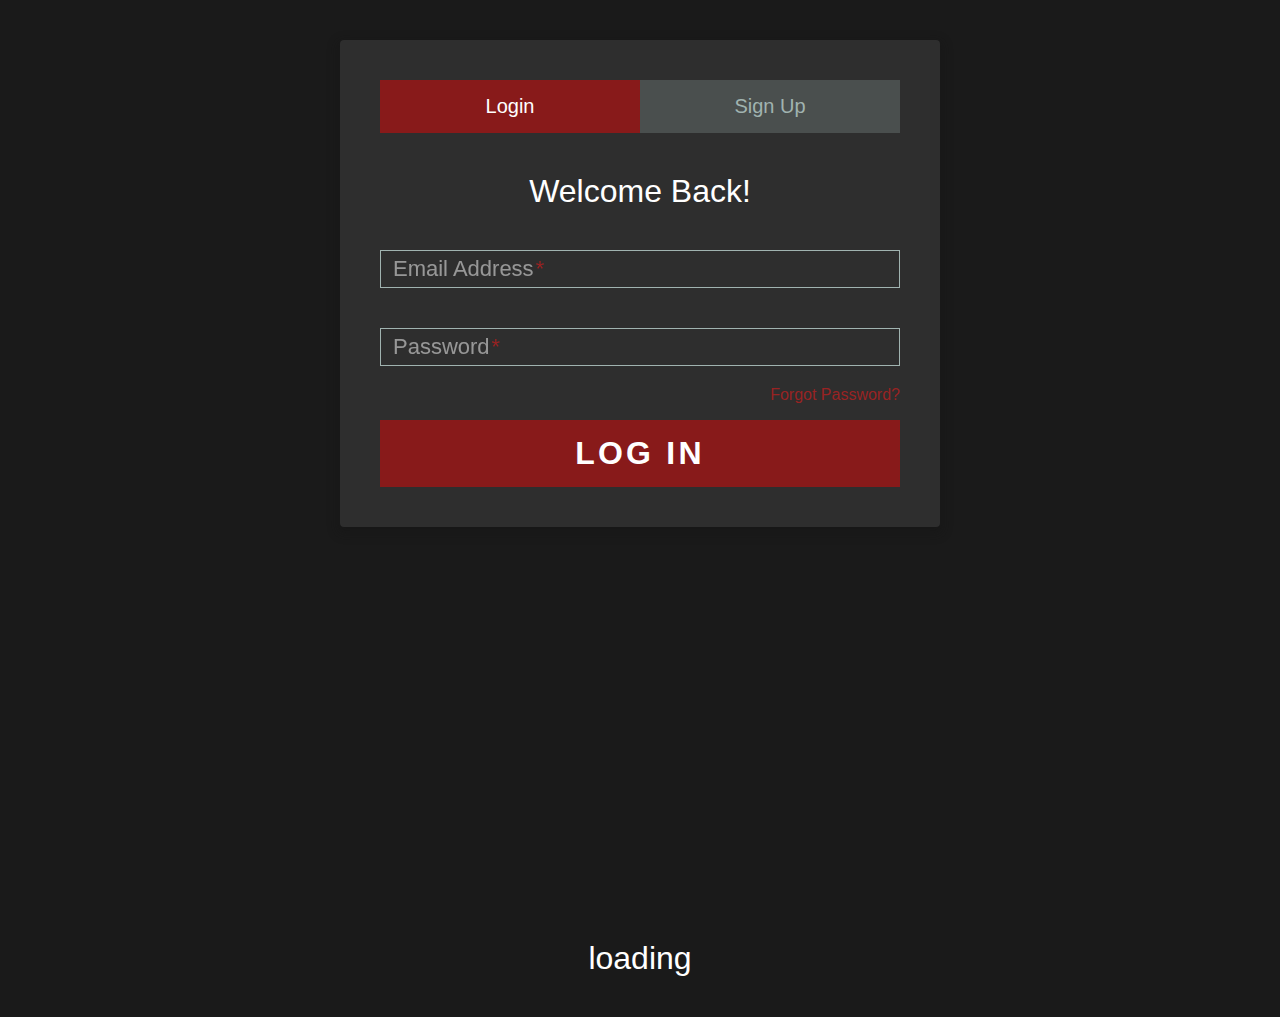
==== commit 20402fdc: "put ondeviceready function outside of body" ====
--- a/index.html
+++ b/index.html
@@ -12,45 +12,65 @@
 
 <!-- external scripts -->
 <script src="js/jquery-1.11.1.min.js"></script>
+<script src="js/jquery.mobile-1.4.5.min.js"></script>
 
+<script src="js/globals.js"></script>
 <script src="js/buddjet.js"></script>
 
+<script>
+    
+    function onDeviceReady()
+    {
+      if (typeof(Storage) !== "undefined") 
+      {
+          var session = localStorage.getItem(app_id + ".logged-in-session");
+          // if we already have a valid session
+          // then redirect to app page
+          if (session == null || typeof(session) == "undefined")
+          {
+            window.location = "login.html";
+          }
+          else
+          {
+            window.location = "app.html";
+          }
+      }
+      else 
+      {
+        // TODO redirect to error page
+        // write access to local storage denied to application
+        //alert('FATAL ERROR: ACCESS DENIED TO LOCAL STORAGE');
+        window.location = "error/error.html";
+      } 
+      
+    }
+
+    document.addEventListener("deviceready", onDeviceReady, false);
+
+    $(document).ready(function() 
+    {
+        // are we running in native app or in a browser?
+        window.isphone = false;
+        if(document.URL.indexOf("http://") === -1 
+            && document.URL.indexOf("https://") === -1) 
+        {
+            window.isphone = true;
+        }
+
+        if( !window.isphone ) 
+        {
+            onDeviceReady();
+        }
+    });
+    
+</script>
 
 
 
 </head>
 
-<body>
+<body style="background-color: #f00;">
 
-<script>
-    $(document).ready(
-      function ()
-      {
-        if (typeof(Storage) !== "undefined") 
-        {
-            var session = localStorage.getItem(app_id + ".logged-in-session");
-            // if we already have a valid session
-            // then redirect to app page
-            if (session == null || typeof(session) == "undefined")
-            {
-              window.location.href = "login.html";
-            }
-            else
-            {
-              window.location.href = "app.html";
-            }
-        }
-        else 
-        {
-          // TODO redirect to error page
-          // write access to local storage denied to application
-          //alert('FATAL ERROR: ACCESS DENIED TO LOCAL STORAGE');
-          window.location.href = "error/error.html";
-        } 
-        
-      }
-    );
-</script>
   
 
 </body>
